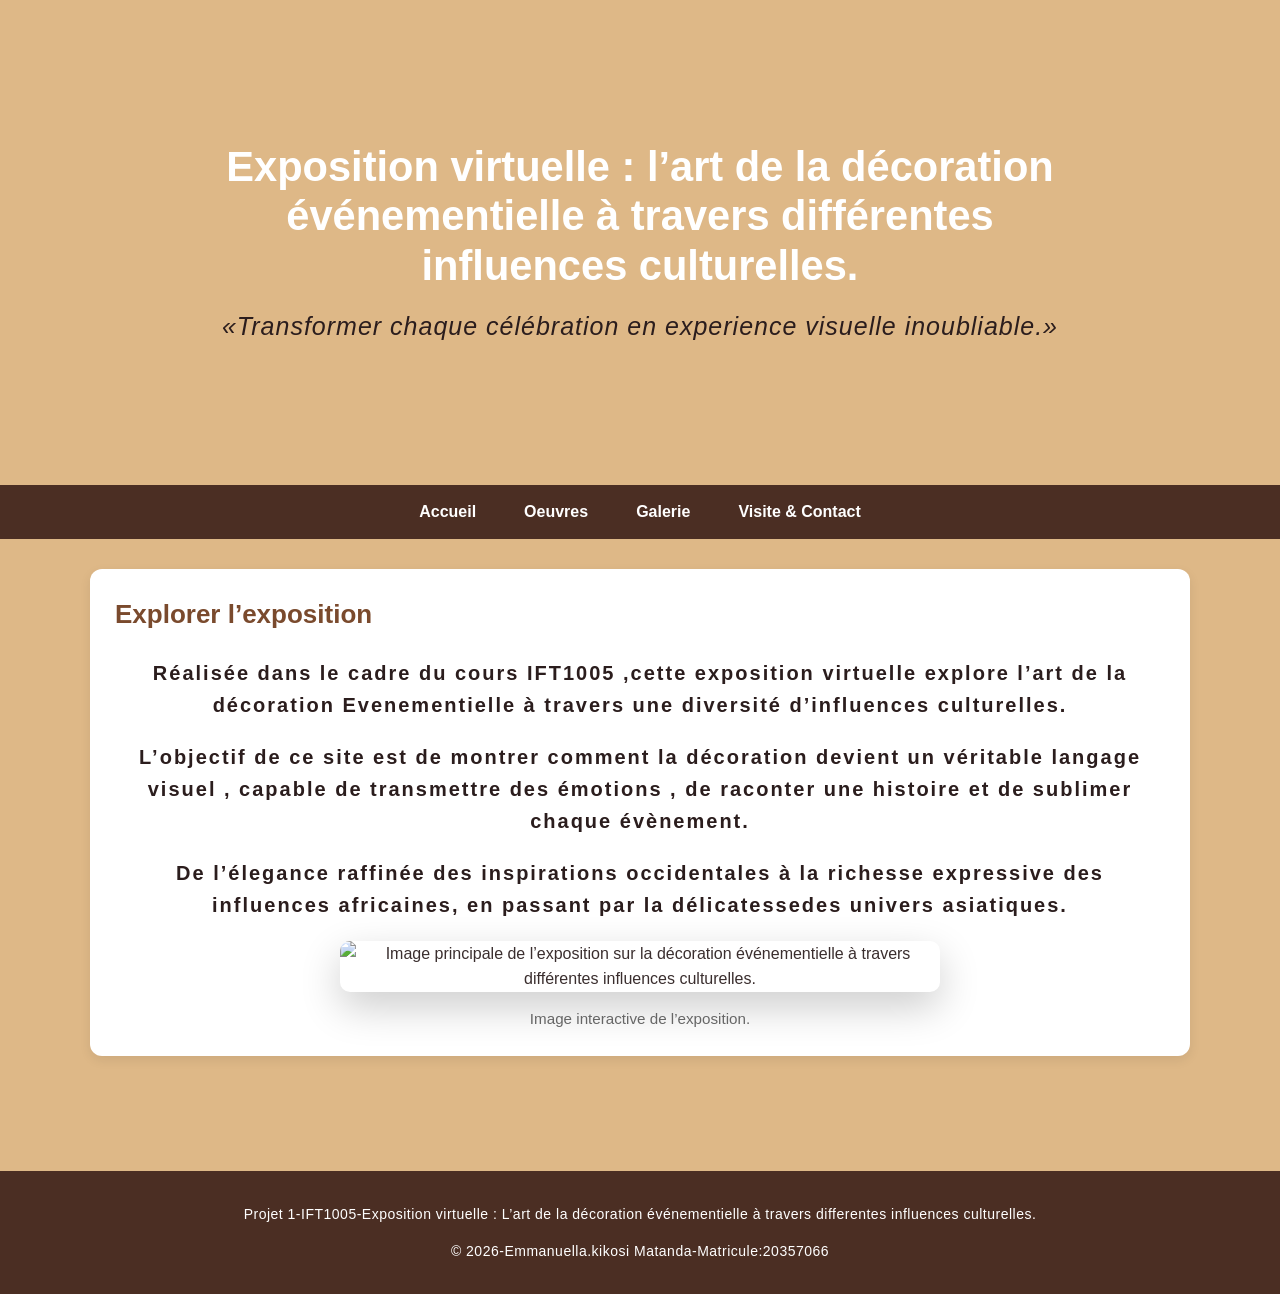
==== index.html @ 60fdbefe "Add files via upload" ====
<!DOCTYPE html>
<!--Nom:Matanda
Prénom:emmanuella.kikosi
Matricule:20357066-->

<html lang="fr">
<head>
 <meta charset="UTF-8">
 <meta name="viewport" content="width=device-width , initial-scale=1.0">
<title> Exposition virtuelle:L’ art de la décoration évenementielle</title>

<link rel="preconnect" href="https://fonts.googleapis.com">
<link rel="preconnect" href="https://fonts.gstatic.com" crossorigin>
<link href="https://fonts.googleapis.com/css2?family=Bebas+Neue&family=Inter:ital,opsz,wght@0,14..32,100..900;1,14..32,100..900&family=Playfair+Display+SC:ital,wght@0,400;0,700;0,900;1,400;1,700;1,900&display=swap" rel="stylesheet">
<link rel="stylesheet" href="style.css">
 </head>
 
 <body>

  <header  class="hero">
      <div class="hero-overlay">
        <h1 class="display">Exposition virtuelle : l’art de la décoration événementielle à travers différentes influences culturelles.</h1>
        <p class="slogan">«Transformer chaque célébration en experience visuelle inoubliable.» </p>
     </div>
  </header>

 <nav> 
     <ul class="menu">
         <li><a   href="index.html">Accueil</a></li>
         <li><a   href="oeuvres.html">Oeuvres</a></li>
         <li><a   href="galerie.html"> Galerie</a></li>
         <li><a   href="visite-contact.html">Visite & Contact</a></li>
        </ul>
     </nav>


     <main> 
          <section class="intro">
            <h2>Explorer l’exposition</h2>
            
            <p class="explication">Réalisée dans le cadre du cours IFT1005 ,cette exposition virtuelle explore l’art de la décoration 
               Evenementielle à travers une diversité d’influences culturelles.  
            </p>
            <p class="explication"> 
              L’objectif de ce site est de montrer comment la décoration devient un véritable langage visuel , 
              capable de transmettre des émotions , de raconter une histoire et de sublimer chaque évènement.
            </p>
            
            <p class="explication"> 
               De l’élegance raffinée des inspirations occidentales à la richesse expressive des influences africaines,
                en passant par la délicatessedes univers asiatiques.
            </p>
            <!--image map-->
            <figure class="expo-map-figure">
             <img
             src="assets/images/accueil.jpg"
             alt="Image principale de l’exposition sur la décoration événementielle à travers différentes influences culturelles."
             usemap="#expo-map"
             class="expo-map-image"
             >
            
             <figcaption> 
                Image interactive de l’exposition.
             </figcaption>
            </figure>
            
            <map name="expo-map"> 
            <area shape="rect" coords="0,0,600,700" href="oeuvres.html" alt="Accéder à la page des oeuvres">
            <area shape="rect" coords="601,0,1200,700" href="galerie.html" alt="Accéder à la galerie"  >
            </map>
          </section>
         </main>
         <footer>
            <p>Projet 1-IFT1005-Exposition virtuelle : L’art de la décoration événementielle à travers differentes influences culturelles.</p>
            <p>© 2026-Emmanuella.kikosi Matanda-Matricule:20357066</p>   
         </footer>  
 </body>
</html>
---- style.css ----
/*Nom:Matanda
Prénom:emmanuella.kikosi
Matricule:20357066*/

body {
    margin: 0;
    font-family: Arial, Helvetica, sans-serif;
    line-height: 1.6;
    background-color:burlywood;
    color:#3a2e2e;
    }
    .explication {
      font-size: 20px;
      font-weight: bold;
      text-align: center; 
     animation: fadeIn 5s ease;
     letter-spacing: 2px;
     color:#2b1d1d;
    }
    .p{
      font-size: 15px;
    }
    h1{
      
       font-size: 32px;
      font-weight: bold;
      text-align: center; 
     animation: fadeIn 5s ease;
    }
    .titre-galerie{
      text-align: center;
      animation: fadeIn 5s  ease;
    }
    @keyframes fadeIn {
      from{
        opacity: 0;
        transform: translateY(-20px);
      }
      to {
        opacity: 1;
        transform: translateY(0);
      }
    }
    h2{
      font-size: 26px;
      margin-top: 30px;
    }
    .americaine{
      font-family:Arial, Helvetica, sans-serif;
      font-size: 26px;
      font-weight: bold;
      text-align: center;
      text-decoration: double;
      color:#0b1d3a;
      animation: fadeIn 5s ease;
      letter-spacing:2px ;
      text-transform: uppercase;
    }
    .mixte{
font-family:Arial, Helvetica, sans-serif;
      font-size: 26px;
      font-weight: bold;
      text-align: center;
      text-decoration: double;
      color: #0b1d3a;
      animation: fadeIn 5s ease;
      letter-spacing:2px ;
      text-transform: uppercase
    }
    section{
      background-color: rgba(255, 255, 255, 0.5    );
      padding: 30px;
      border-radius: 10px;
      margin-bottom: 30px;
      box-shadow: 0 4px 10px rgba(0, 0,0,0.85);
    }
    .container {
      width: 85%;
      margin: auto;
      background-color:#ffffff;
    }
    button {
      font-weight: bold;
    }
    .hero {
        background: burlywood;
        min-height: 45vh ;
        display: flex ;
        justify-content: center;
        align-items: center;
        text-align: center;
        color: white;
        padding: 40px  20px;
    }

    .hero-overlay  {
        width: 100%;
max-width: 900px ;
margin:0 auto;
}

.hero h1 {
    font-size: 2.6rem;
    margin-bottom: 15px ;
    line-height: 1.2;
}

.slogan {
    font-size: 25px;
    font-style: italic;
    color: #2b1d1d;
    margin-top: 15px;
    letter-spacing: 1px;
    text-align: center;
    position: relative;
    }
    .slogan::before{
      content:"";
      font-size: 40px;
      position: absolute;
      left: -10px;
      top: -10px;
      color:#f5f5f5;

    }
    .slogan::after{
      content:"" ;
      font-size: 40px;
      position: absolute;
      right: -10px;
      bottom: -10px;
      color:#f5f5f5 ;
    }
    
    nav {
        background-color:  #4b2e23
}
.menu {
    list-style: none;
    display: flex ;
    justify-content: center;
    gap: 20px;
    margin: 0;
    padding: 14px 10px ;
    flex-wrap: wrap;
    }

    .menu a {
        text-decoration: none;
        color: white;
        font-weight: bold;
        padding: 8px 14px ;
        border-radius: 6px ;
        transition: background-color 0.3s  ease ;
        }

        .menu a :hover {
            background-color: #a56a43;
        }
        
   main {
    width: 90%;
    max-width: 1100px ;
    margin: 0 auto;
    padding: 30px 15px 50px ;
    }

    .intro,
    .map-section{ 
        background-color: white;
        padding: 25px ;
        margin-bottom: 25px ;
        border-radius: 12px ;
        box-shadow: 0 4px 12px rgba(0, 0, 0,0.08);
    }
    
    .intro h2,
    .map-section h2,
    .oeuvre-card h2 {
        color: #7a4a2d;
        margin-top: 0 ;
        }

    .expo-map-figure {
        margin: 20px 0 0 ;
        text-align: center;
    }   
    

        figcaption {
            margin-top: 10px;
            font-size: 0.95rem;
            color: #666;
            }

            .page-header {
            text-align: center ;
            padding: 40px 20px;
            background: #d9c2b0;
            color: azure;
            }
           .oeuvres-page {
            width: 90%;
            max-width: 1000px;
            margin: 30px auto;
            }
            .cartel {
                background: #f7efe8;
                border-left: 5px solid #a56a43;
                padding: 15px;
                margin-top: 15px;
                border-radius: 8px;
                }
                
                            
                            .oeuvre-image {
                                width: 100% ;
                                max-width: 600px;
                                display: block;
                                margin: 15px auto;
                                border-radius: 10px;
                                box-shadow: 0 15px 40px rgba(0, 0, 0, 0.2);
                                transition:transform 0.4s ease , box-shadow 0.4s ease , filter 0.4s ease ;

                            }
                            .oeuvre-image:hover {
                              transform:translateY(-8px) scale(1.05);
                              box-shadow: 0 25px 60px rgba(0, 0, 0, 0.35);
                              filter:brightness(1.08) contrast(1.05);
                              outline: 2px solid rgba(255, 255, 255, 0.2);
                            }
                           .expo-map-image {
                              width: 100% ;
                                max-width: 600px;
                                display: block;
                                margin: 15px auto;
                                border-radius: 10px;
                                box-shadow: 0 15px 40px rgba(0, 0, 0, 0.2);
                                transition:transform 0.4s ease , box-shadow 0.4s ease , filter 0.4s ease ;
                           }
                           .expo-map-image:hover{
                             transform:translateY(-8px) scale(1.05);
                              box-shadow: 0 25px 60px rgba(0, 0, 0, 0.35);
                              filter:brightness(1.08) contrast(1.05);
                              outline: 2px solid rgba(255, 255, 255, 0.2);
                           }

            footer  {
                background-color: #4b2e23 ;
                color:white;
                text-align: center ;
                font-size: 14px ;
                padding: 18px ;
                margin-top: 40px ;
                letter-spacing: 0.5px ;
                }

                @media (max-width:768px ) {
                    .hero h1 {
                        font-size: 1.8rem ;
                 }   
                    .slogan  {
                     font-size: 1rem;
                     }
                     .menu {
                        flex-direction: column;
                        align-items: center;
                        }
                }

                .galerie {
                    display: grid;
                    grid-template-columns: repeat(3, 1fr);
                    gap: 20px ;
                    padding: 20px;
                    }

                    .galerie img {
                        width: 100% ;
                        border-radius:10%;
                        transition: filter 0.4s ease, transform  0.4s ease;
                        }
                        
                    
                        .galerie:hover img:not(:hover){
                          filter: blur(2px);
                          opacity: 0.5;
                        }
                         .galerie img:hover {
                          transform: scale(1.15);
                          box-shadow: 0 8px 20px rgba(255, 200, 150, 0.6);
                          filter: blur(0);
                          opacity: 1;
                          }

                        .image-box {
                         position: relative;
                        }
                        .caption {
                          position: absolute;
                          bottom: 10px;
                          left: 10px;
                          color: silver;
                          background: rgba(0, 0, 0, 0.5);
                          padding: 5px 10px ;
                          border-radius: 5px;
                        }
                      nav a {
                        color: #6b4f3b;
                        text-decoration: none;
                        }

                        nav a:hover {
                            color: #0b1d3a;
                            }
                            .hero-small{
                                background: linear-gradient(135deg ,#d8c3b2,#cdb6a3 );
                                    text-align: center;
                                    color:white;
                                    padding: 60px 20px 40px;
                                    }
                                    .visite-page{ 
                                        width:90%;
                                        max-width: 1000px;
                                        margin: 30px auto;
                                        }
                                        .bloc-visite{
                                          background-color: #e5e4e2;
                                           padding: 25px;
                                            margin-bottom: 30px;
                                            border-radius: 12px;
                                            box-shadow: 0 4px 12px rgba(0, 0, 0, 0.08) ;
                                            }
                                        .bloc-contact { background-color: #e5e4e2;
                                          padding: 25px;
                                            margin-bottom: 30px;
                                            border-radius: 12px;
                                            box-shadow: 0 4px 12px rgba(0, 0, 0, 0.08) ;

                                        }
                                        .bloc-svg-anime{
                                            background-color:burlywood;
                                            padding: 25px;
                                            margin-bottom: 30px;
                                            border-radius: 12px;
                                            box-shadow: 0 4px 12px rgba(0, 0, 0, 0.08) ;
                                            }
                                            .bloc-visite h2 {background-color: #C19A6B;
                                          padding: 25px;
                                            margin-bottom: 30px;
                                            border-radius: 12px;
                                            box-shadow: 0 4px 12px rgba(0, 0, 0, 0.08) ;

                                            }
                                            .bloc-contact h2{background-color: burlywood;
                                          padding: 25px;
                                            margin-bottom: 30px;
                                            border-radius: 12px;
                                            box-shadow: 0 4px 12px rgba(0, 0, 0, 0.08) ;

                                            }
                                            .bloc-svg-anime h2 {
                                                color: #7a4a2d;
                                                margin-top:0;
                                                }
                                                .table-horaires{ 
                                                    width: 100%;
                                                    border-collapse: collapse;
                                                    margin: 20px 0;
                                                }
                                                .table-horaires caption {
                                                    caption-side: top;
                                                    font-weight: bold;
                                                    margin-bottom: 10px;
                                                    color:#4b2e23;
                                                }
                                                .table-horaires th ,
                                                .table-horaires td {
                                                    border: 1px solid #d3c0b2 ;
                                                   padding: 12px;
                                                    text-align : center ;
                                                }
                                                .table-horaires th {
                                                    background-color: #4b2e23;
                                                    color: white;
                                                }
                                                .table-horaires td colspan {
                                                    background-color: #f5eee7;
                                                    font-style: italic;
                                                }
                                                .info-extra p {
                                                    margin: 10px 0 ;
                                                }



                                                .contact-form{
                                                    margin-top: 20px;
                                                    }
                                                    .form-group{
                                                        margin-bottom: 18px;
                                                    }
                                                    .form-group label {
                                                        display: block;
                                                        font-weight: bold;
                                                        margin-bottom: 6px;
                                                    }
                                                    .form-group input,
                                                    .form-group select,
                                                    .form-group textarea {
                                                        width: 100%;
                                                        padding :10px ;
                                                        border: 1px  #ccb7a7;
                                                        border-radius :8px;
                                                        font-size : 1rem;
                                                        box-sizing : border-box;
                                                    }
                                                    .form-group textarea {
                                                        resize: vertical;
                                                    }
                                                    .contact-form button {
                                                        background-color: #4b2e23;
                                                        color:white;
                                                        border: none ;
                                                        padding: 12px 22px ;
                                                        border-radius:8px ;
                                                        cursor : pointer;
                                                        font-size :1rem;
                                                    }
                                                    .contact-form button :hover {
                                                        background-color : #a56a43 ;
                                                    }
                                                    .petit-texte{
                                                        margin-top: 10px;
                                                    }
                                                    .button{
                                                      background-color: #5b4b4b;
                                                      color: white;
                                                      border: none;
                                                      padding: 10px 18px;
                                                      border-radius: 6px;
                                                      cursor: pointer;
                                                    }
                                                    .button:hover{
                                                      background-color: #7a5c5c;
                                                    }
                                                    form{
                                                      width: 300px;
                                                    }
                                                    form input,
                                                    form select,
                                                    form textarea{
                                                      width: 100% ;
                                                      margin-bottom: 12px;
                                                      padding: 8px;
                                                      border-radius: 6px;
                                                      border: 1px solid #ccc;
                                                    }
                                                    form label{
                                                      display: block;
                                                      margin-top:10px;
                                                    }
                                                    form input:focus,
                                                    form textarea:focus{
                                                      outline: none;
                                                      border: 1px solid #5b4b4b;
                                                      box-shadow: 0 0 5px rgba(91, 75, 75, 0.4);
                                                    }
                                                     queen-flame-section {
                                                      width: 92%;
                                                      max-width: 1200px;
                                                      text-align: center;
                                                      background-color: #0b1d3a;
                                                      padding: 40px 30px;
                                                      margin-top: 40px;
}

.queen-flame-section h2 {
  font-size: 2.2rem;
  margin-bottom: 12px;
  color:#0b1d3a;
  text-align: center;
}


.queen-intro {
  max-width: 780px;
  margin: 0 auto 30px;
  color:#0b1d3a;
  line-height: 1.7;
  text-align: center;



}

.lux-star-intro {
  max-width: 760px;
  margin: 0 auto 24px;
  color:#0b1d3a;
  line-height: 1.7;
}
lux-star-mover {
    box-sizing: border-box; 
    position: absolute;  
    top: 20px;  
    left: -320px;
    animation: moveStar 10s linear infinite;}

.nickel{
  animation:fadeIn 4s ease ;}


.lux-star-track {
  position: relative;
  width: 100%;
  height: 190px;
  overflow: hidden;
  background: radial-gradient(circle at center,rgba(255,215,0,0.1),transparent);
  
}
.lux-star-track:hover .star{
  filter: drop-shadow(0 0 22px gold)
  drop-shadow(0 0 35px #ffd700);
        
}
.lux-star-track:hover .lux-star-mover{
  animation-duration: 3.5s;
}


.lux-star-mover {
  position: absolute;
  top: 50px;
  left: -320px; 
  animation: moveStar 10s linear infinite;
}

.lux-star-svg {
  width: 320px;
  height: 140px;
  overflow: visible;
}
.lux-star-section {
  background-color: rgba(255, 255, 255, 0.85);
  border-radius: 12px;
  padding: 30px 20px;
  margin-top: 25px;
}


.star{
  transform-origin: center;
  animation:
  starGlow 1.5s ease-in-out infinite,
  colorShift 4s ease-in-out infinite;
  filter: drop-shadow(0 0 15px gold) 
  drop-shadow(0 0 25px #ffd700);
}


.halo {
  animation: haloPulse 2s ease-in-out infinite;
  filter: blur(8px);
}


.trail {
  transform-origin: left;
  animation: trailMove 1.2s ease-in-out infinite;
}


/* L’étoile traverse, sort, puis recommence */
@keyframes moveStar {
  0% {
    transform: translateX(0);
    opacity: 0;
  }
  10% {
    opacity: 1;
  }
  50% {
    transform: translateX(50vw);
  }
  
  100% {
    transform: translateX(120vw);
    opacity: 0;
  }
}


@keyframes starGlow {
  0% {
    transform: scale(1);
  }
  50% {
    transform: scale(1.15);
  }
  

  100% {
    transform: scale(1);
  }
}

@keyframes haloPulse{
  0% {
    transform: scale(1);
    opacity: 0.4;
  }
  50% {
    transform: scale(1.3);
    opacity: 1;
  }
  100% {
    transform: scale(1);
    opacity: 0.4;
    transform: scale(1);
  }
}

@keyframes trailMove {
  0% {
    transform: scaleX(0.8);
    opacity: 0.3;
  }
  50% {
    transform: scaleX(1.2);
    opacity: 0.9;
  }
  100% {
    transform: scaleX(0.8);
    opacity: 0.3;
  }
}

@keyframes colorShift {
  0% {
    fill: #ffd700;
  }
  40% {
    fill: #102447;
  }
  50%{
    fill: #0b1d3a;
  }
  
  100% {
  fill:#ffd700;
  }
}
.particle{
  fill: #ffd700;
  opacity: 0.9;
  filter: drop-shadow(0 0 6px gold);
}
.p1 {
  animation: particleFloat 1.5s infinite ;
}
.p2{
  animation: particleFloat 1.8s  infinite 0.2s;
}
.p3{
  animation: particleFloat 1.6s infinite 0.4s;
}
.p4{
  animation: particleFloat 2s infinite 0.6s;
}
.p5{
  animation: particleFloat 1.7s  infinite 0.8s;
}
@keyframes particleFloat{
  0%{
    opacity: 0.2;
    transform:translateY(0) scale(1);
  }
  50%{
    opacity: 1;
    transform: scale(1.8) translateY(-10px);
  }
  100% {
    opacity: 0.2;
    transform: scale(1) translateY(0);
  }
}

.contact-icons{
  display: flex;
  justify-content: center;
  gap: 50px;
  margin-top: 20px; 
}
.contact-icons a {
  text-decoration: none;
text-align: center;
  color: #3f4f7a;
}
.contact-icons p{
  margin-top: 10px ; 
}


.contact-icons svg {
  transition: transform 0.3s ease ;
}
.contact-icons a :hover svg {
  transform: scale(1.1);
}
.sources {
  margin-top: 40px;
  font-size: 20px;
  color:#8c6f6f;
  text-align: center;
}
.table-horaires{
  border-collapse: collapse;
  width: 100px;
  max-width: 520px;
  margin: 20px auto 30px auto;
} 
.table-horaires th,
.table-horaires td {
  border: 1px solid #c9b2a3 ; 
  padding: 12px 16px;
  text-align: center;
  vertical-align: middle;
}
.table-horaires th{
  background-color: #5b4b4b;
  color: white;
  font-weight: bold;
}
.titre-tableau {
  text-align: center;
  margin-top: 20px;
  margin-bottom: 12px;
  color: #5b3b3b;
}
.table-horaires tr :nth-child(even) {
  background-color:rgba(255,255,255,0.45);
}
.table-horaires tr:hover{
  background-color: rgba(240, 228, 215, 0.9);
}
.ligne-note{
  font-style: italic;
  color: #8c6f6f;
  background-color: rgba(250, 240, 235, 0.8);
}
.experience {
  text-align: center;
  animation: fadeIn 10s ease ;
}
.information {
  text-align: center;
  animation: fadeIn 4s ease;
}
.visite {
  text-align: center;
  animation: fadeIn 10s ease;
}
.ressources {
  text-align: center;
  animation: fadeIn 10s ease;
}
.décoration {
  text-align: center;
  animation: fadeIn 10s ease;
}
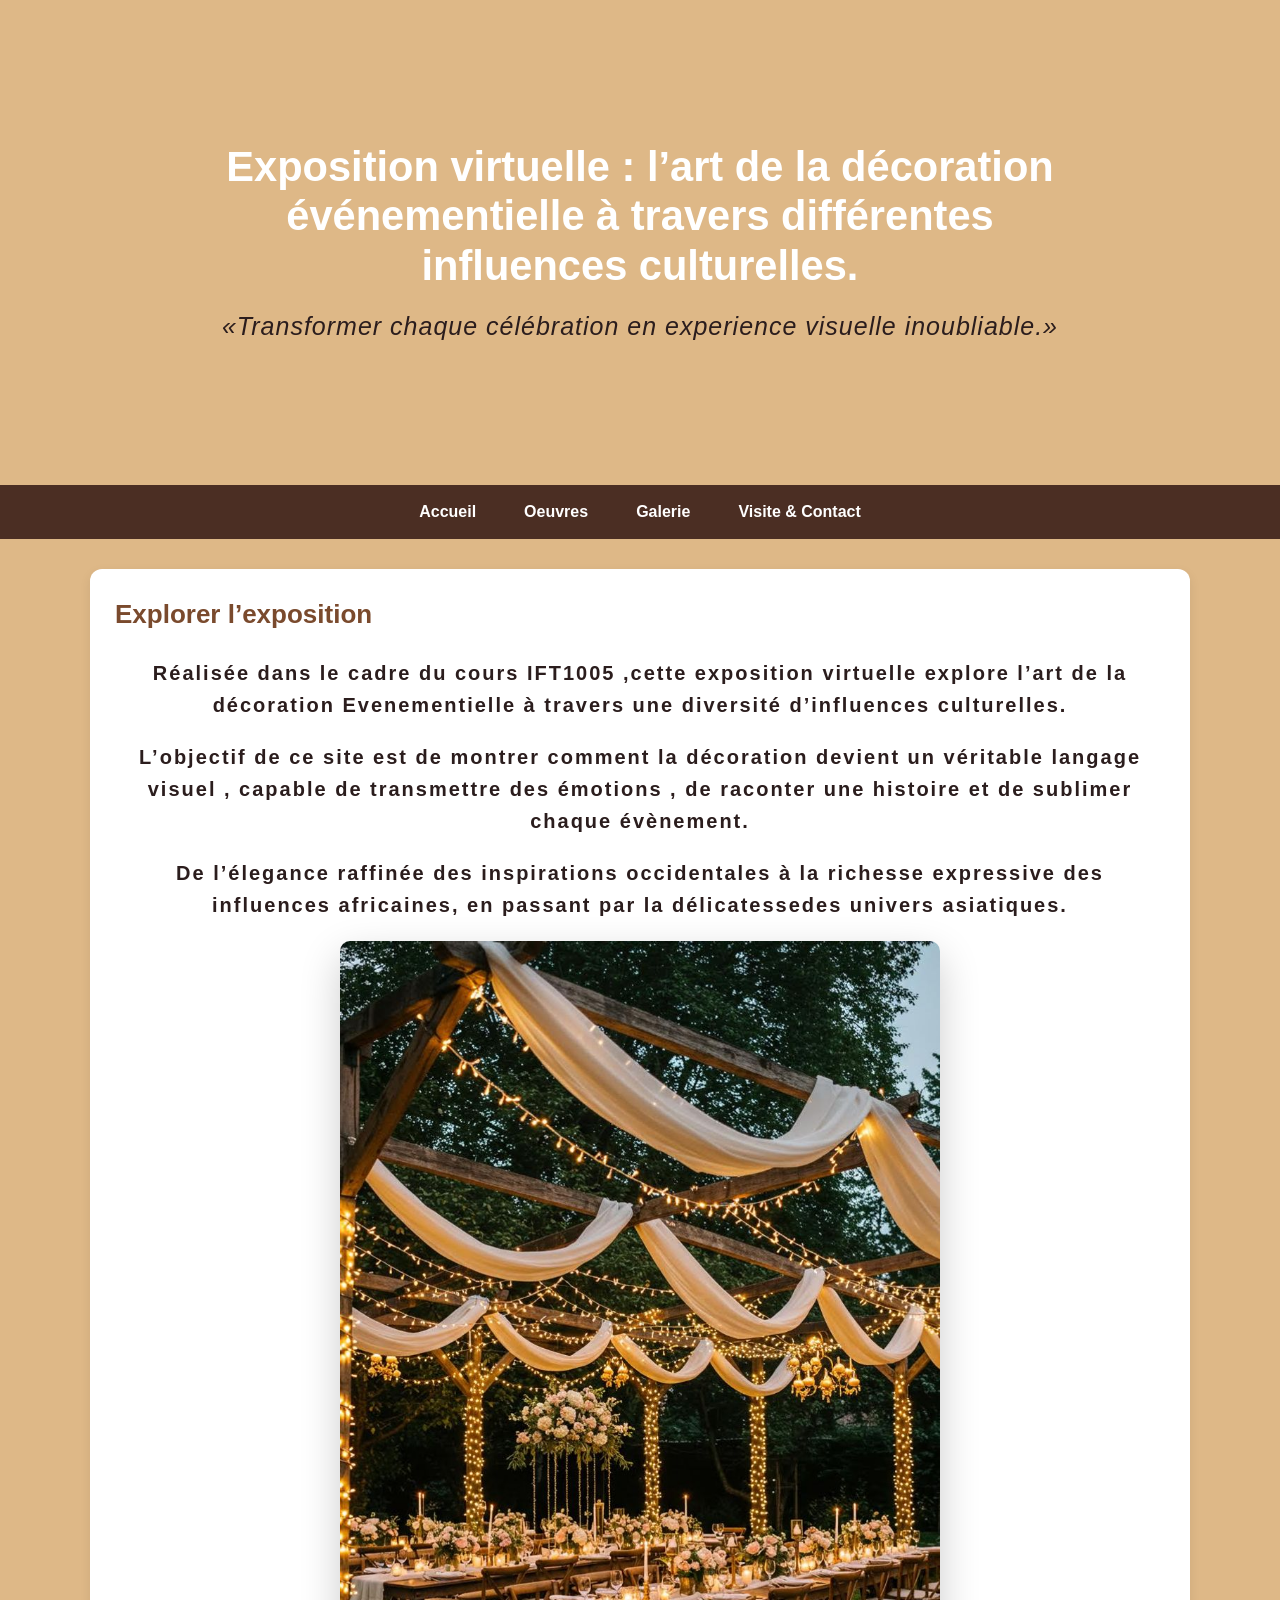
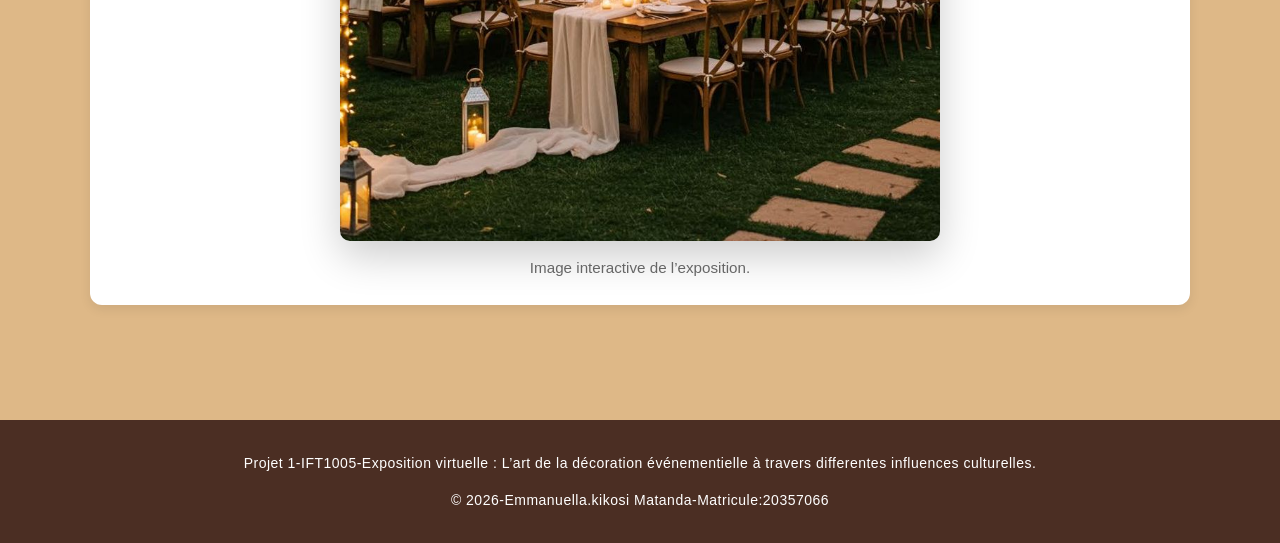
==== commit 7c58158d: "Update index.html" ====
--- a/index.html
+++ b/index.html
@@ -7,7 +7,7 @@
 <head>
  <meta charset="UTF-8">
  <meta name="viewport" content="width=device-width , initial-scale=1.0">
-<title> Exposition virtuelle:L’ art de la décoration évenementielle</title>
+<title> Exposition virtuelle:L’ art de la décoration évenementiell</title>
 
 <link rel="preconnect" href="https://fonts.googleapis.com">
 <link rel="preconnect" href="https://fonts.gstatic.com" crossorigin>
@@ -75,4 +75,4 @@
             <p>© 2026-Emmanuella.kikosi Matanda-Matricule:20357066</p>   
          </footer>  
  </body>
-</html>+</html>
